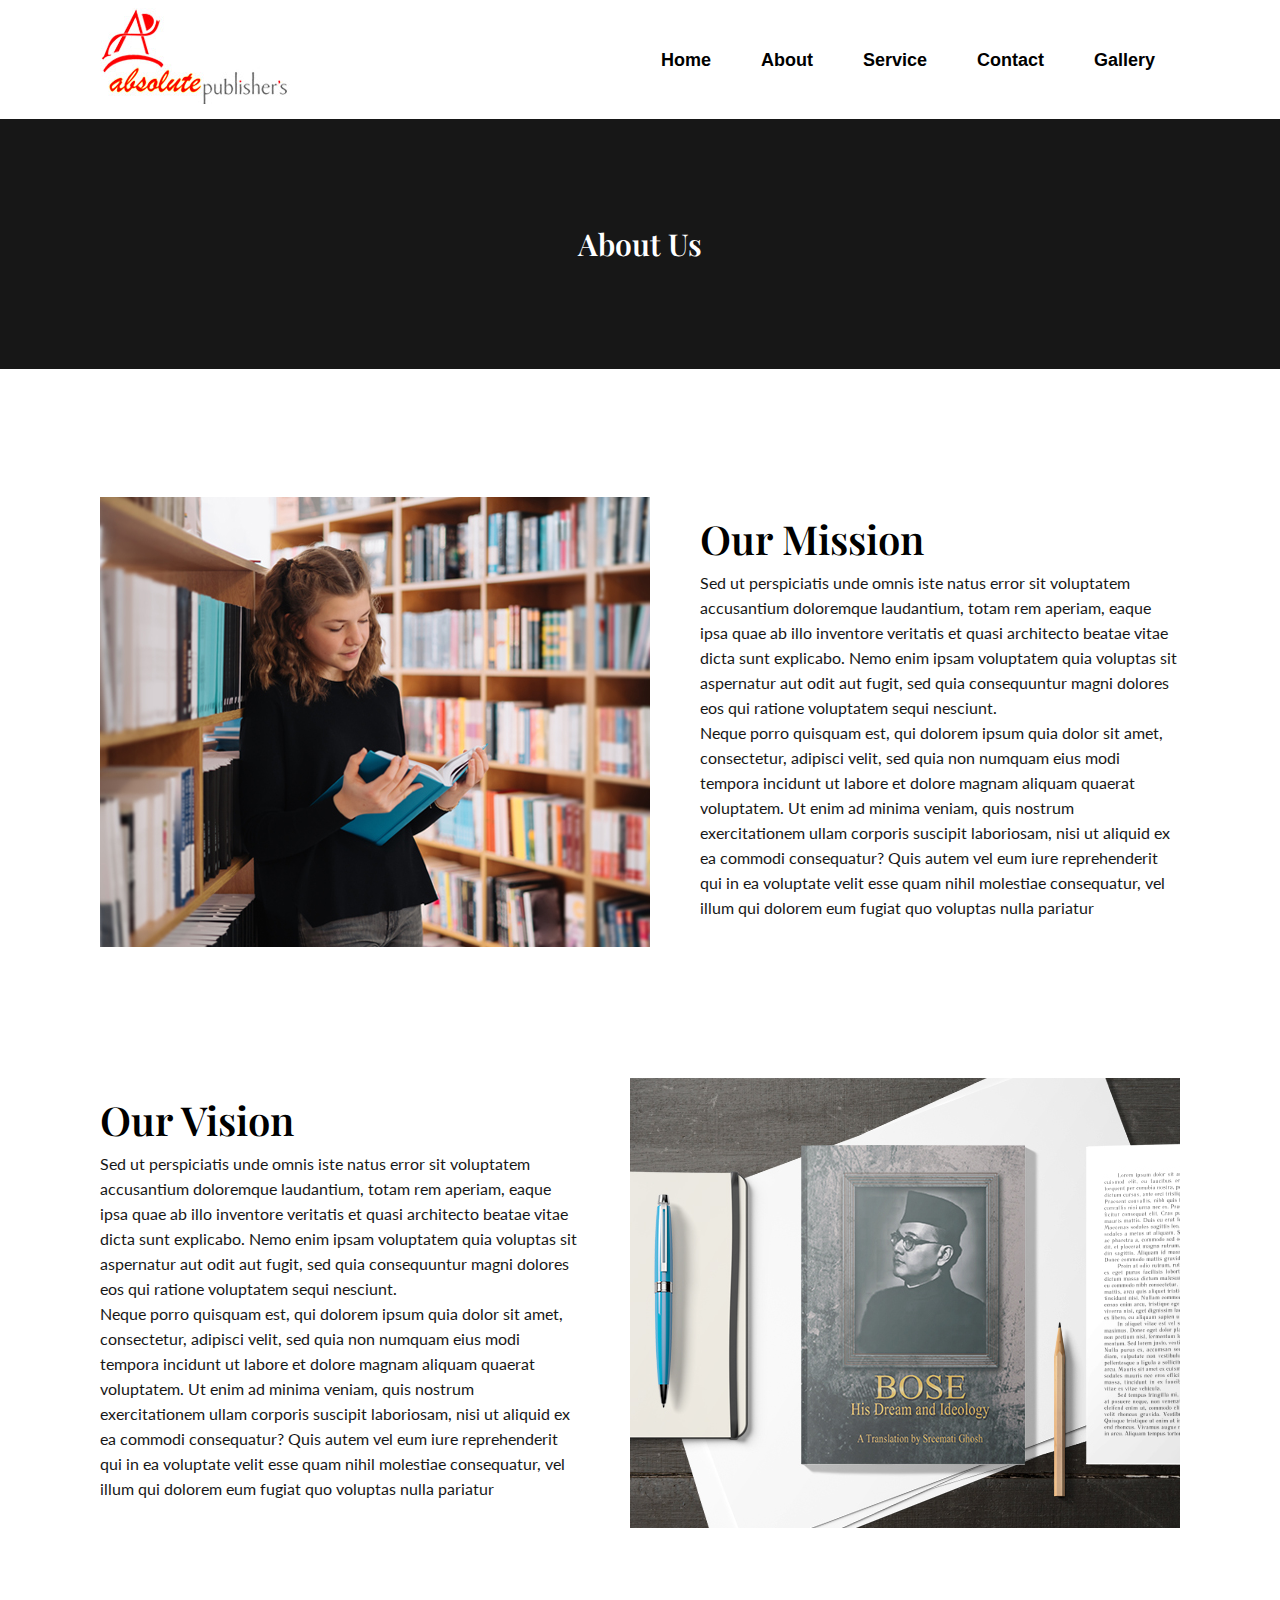
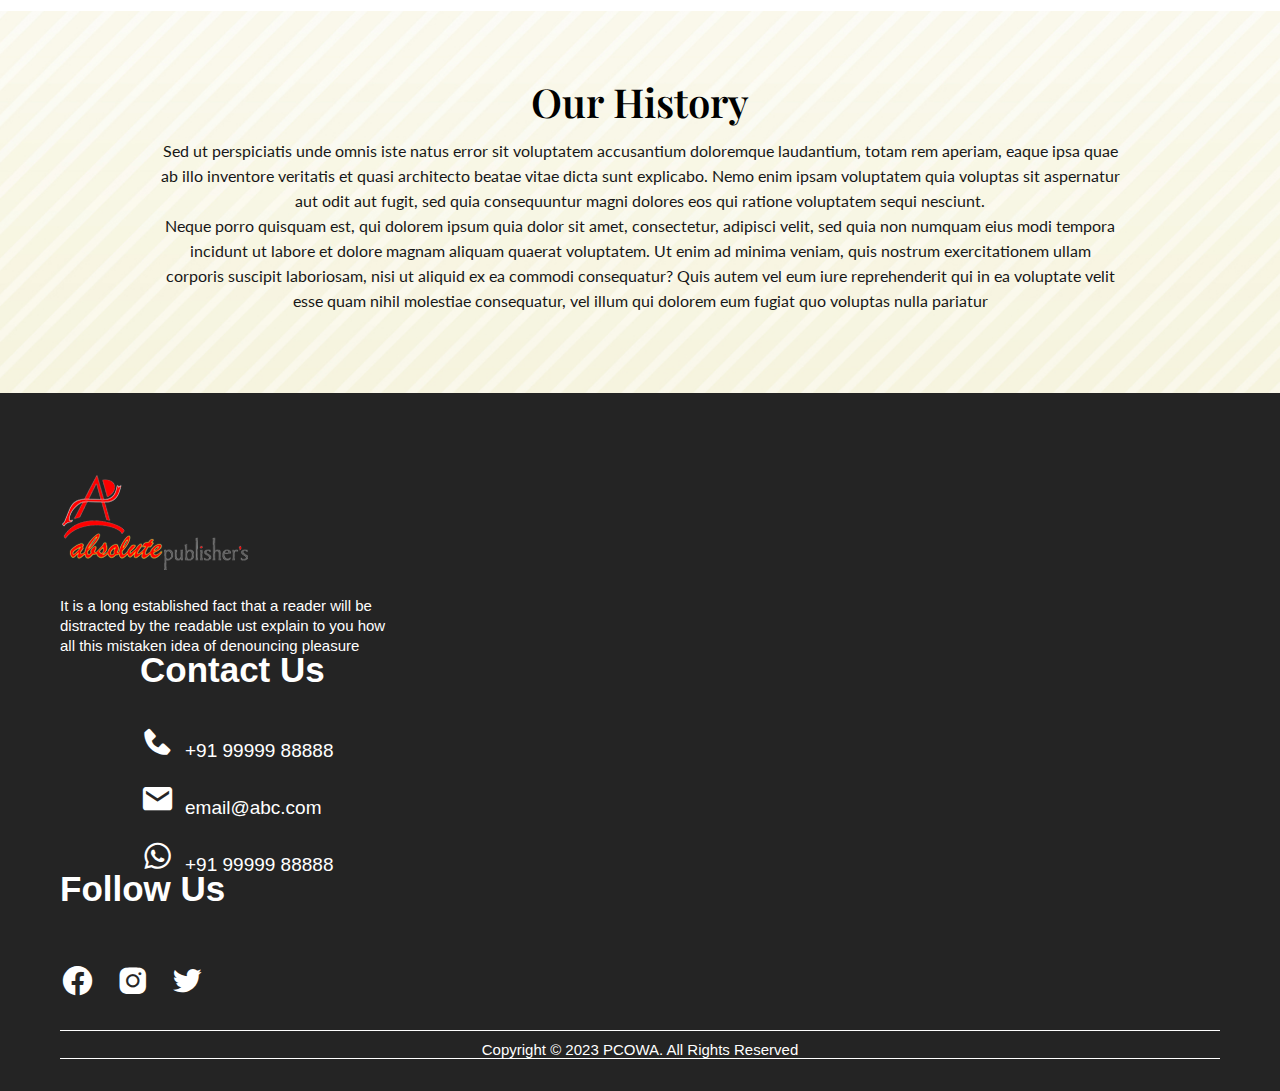
==== about.html @ 399e14ae "27-05-2023" ====
<!DOCTYPE html>
<html lang="en">
  <head>
    <title>AP-About</title>
    <!-- Required meta tags -->
    <meta charset="utf-8" />
    <meta name="viewport" content="width=device-width, initial-scale=1" />

    <!-- Bootstrap CSS -->
    <link
      href="https://cdn.jsdelivr.net/npm/bootstrap@5.0.2/dist/css/bootstrap.min.css"
      rel="stylesheet"
      integrity="sha384-EVSTQN3/azprG1Anm3QDgpJLIm9Nao0Yz1ztcQTwFspd3yD65VohhpuuCOmLASjC"
      crossorigin="anonymous"
    />
    <!-- Boxicon-->
    <link
      href="https://unpkg.com/boxicons@2.1.4/css/boxicons.min.css"
      rel="stylesheet"
    />

    <link rel="stylesheet" type="text/css" href="./style/style.css" />
    <link rel="stylesheet" type="text/css" href="/style/responsive.css" />

    <link
      rel="stylesheet"
      href="https://cdnjs.cloudflare.com/ajax/libs/OwlCarousel2/2.3.4/assets/owl.carousel.min.css"
      integrity="sha512-tS3S5qG0BlhnQROyJXvNjeEM4UpMXHrQfTGmbQ1gKmelCxlSEBUaxhRBj/EFTzpbP4RVSrpEikbmdJobCvhE3g=="
      crossorigin="anonymous"
      referrerpolicy="no-referrer"
    />

    <link
      rel="stylesheet"
      href="https://cdnjs.cloudflare.com/ajax/libs/OwlCarousel2/2.3.4/assets/owl.theme.default.min.css"
      integrity="sha512-sMXtMNL1zRzolHYKEujM2AqCLUR9F2C4/05cdbxjjLSRvMQIciEPCQZo++nk7go3BtSuK9kfa/s+a4f4i5pLkw=="
      crossorigin="anonymous"
      referrerpolicy="no-referrer"
    />
  </head>
  <body>
    <header>
      <div class="logo">
        <a href="#"><img src="images/Logo.jpg" /></a>
      </div>

      <div class="hamburger"><i class="bx bx-menu"></i></div>

      <nav class="nav-bar">
        <ul>
          <li><a href="index.html">Home</a></li>
          <li><a href="about.html">About</a></li>
          <li><a href="service.html">Service</a></li>
          <li><a href="contact.html">Contact</a></li>
          <li><a href="gallery.html">Gallery</a></li>
        </ul>
      </nav>
    </header>

    <!------------------------BANNER------------------->

    <div id="enbanner">
      <div class="enbanner-text">
        <h2>About Us</h2>
      </div>
    </div>


     <!------------------------Misssion------------------->


<div class="enabout-mission">
<div class="enabout-mission-pic"><img src="images/About page 01.jpg"></div>
<div class="enabout-mission-text">
  <h1>Our Mission</h1>
  <p>Sed ut perspiciatis unde omnis iste natus error sit voluptatem accusantium doloremque laudantium, totam rem aperiam, eaque ipsa quae ab illo inventore veritatis et quasi architecto beatae vitae dicta sunt explicabo. Nemo enim ipsam voluptatem quia voluptas sit aspernatur aut odit aut fugit, sed quia consequuntur magni dolores eos qui ratione voluptatem sequi nesciunt.</p> <p>Neque porro quisquam est, qui dolorem ipsum quia dolor sit amet, consectetur, adipisci velit, sed quia non numquam eius modi tempora incidunt ut labore et dolore magnam aliquam quaerat voluptatem. Ut enim ad minima veniam, quis nostrum exercitationem ullam corporis suscipit laboriosam, nisi ut aliquid ex ea commodi consequatur? Quis autem vel eum iure reprehenderit qui in ea voluptate velit esse quam nihil molestiae consequatur, vel illum qui dolorem eum fugiat quo voluptas nulla pariatur</p></div>
</div>

<!------------------------Vision------------------->

<div class="enabout-vision">
 
  <div class="enabout-vision-text">
    <h1>Our Vision</h1>
    <p>Sed ut perspiciatis unde omnis iste natus error sit voluptatem accusantium doloremque laudantium, totam rem aperiam, eaque ipsa quae ab illo inventore veritatis et quasi architecto beatae vitae dicta sunt explicabo. Nemo enim ipsam voluptatem quia voluptas sit aspernatur aut odit aut fugit, sed quia consequuntur magni dolores eos qui ratione voluptatem sequi nesciunt.</p> <p>Neque porro quisquam est, qui dolorem ipsum quia dolor sit amet, consectetur, adipisci velit, sed quia non numquam eius modi tempora incidunt ut labore et dolore magnam aliquam quaerat voluptatem. Ut enim ad minima veniam, quis nostrum exercitationem ullam corporis suscipit laboriosam, nisi ut aliquid ex ea commodi consequatur? Quis autem vel eum iure reprehenderit qui in ea voluptate velit esse quam nihil molestiae consequatur, vel illum qui dolorem eum fugiat quo voluptas nulla pariatur</p></div>

    <div class="enabout-vision-pic"><img src="images/About page 02.jpg"></div>
  </div>


<!------------------------History------------------->

<div class="enabout-history">
  <h1>Our History</h1>
  <p>Sed ut perspiciatis unde omnis iste natus error sit voluptatem accusantium doloremque laudantium, totam rem aperiam, eaque ipsa quae ab illo inventore veritatis et quasi architecto beatae vitae dicta sunt explicabo. Nemo enim ipsam voluptatem quia voluptas sit aspernatur aut odit aut fugit, sed quia consequuntur magni dolores eos qui ratione voluptatem sequi nesciunt.</p> <p>Neque porro quisquam est, qui dolorem ipsum quia dolor sit amet, consectetur, adipisci velit, sed quia non numquam eius modi tempora incidunt ut labore et dolore magnam aliquam quaerat voluptatem. Ut enim ad minima veniam, quis nostrum exercitationem ullam corporis suscipit laboriosam, nisi ut aliquid ex ea commodi consequatur? Quis autem vel eum iure reprehenderit qui in ea voluptate velit esse quam nihil molestiae consequatur, vel illum qui dolorem eum fugiat quo voluptas nulla pariatur</p></div>


</div>









<!------------------------FOOTER------------------->

<footer>
  <div class="footer-box">
    <div class="row">
      <div class="col-lg-4 col-md-6 col-sm-12">
        <div class="child">
          <img src="images/logo-footer.png" />
          <p>
            It is a long established fact that a reader will be
            <br />distracted by the readable ust explain to you how
            <br />all this mistaken idea of denouncing pleasure
          </p>
        </div>
      </div>

      <div class="col-lg-4 col-md-6 col-sm-12 footer-contact-box">
        <div class="child">
          <h4>Contact Us</h4>
          <ul>
            <li>
              <a href="#"><i class="bx bxs-phone"></i>+91 99999 88888</a>
            </li>
            <li>
              <a href="#"><i class="bx bxs-envelope"></i>email@abc.com</a>
            </li>
            <li>
              <a href="#"><i class="bx bxl-whatsapp"></i>+91 99999 88888</a>
            </li>
          </ul>
        </div>
      </div>

      <div class="col-lg-4 col-md-6 col-sm-12 footer-social-box">
        <div class="child">
    
          <h4>Follow Us</h4>
          <ul class="footer-social">
            <li>
              <a href="#"><i class="bx bxl-facebook-circle"></i></a>
            </li>
            <li>
              <a href="#"><i class="bx bxl-instagram-alt"></i></a>
            </li>
            <li>
              <a href="#"><i class="bx bxl-twitter"></i></a>
            </li>
          </ul>
        </div>
      </div>
    </div>

    <div class="copyright">
      <p>Copyright © 2023 PCOWA. All Rights Reserved</p>
    </div>
  </div>
</footer>


 





    <!--------------------------------------------------------------------------------------------->

    <script
      src="https://cdn.jsdelivr.net/npm/bootstrap@5.0.2/dist/js/bootstrap.bundle.min.js"
      integrity="sha384-MrcW6ZMFYlzcLA8Nl+NtUVF0sA7MsXsP1UyJoMp4YLEuNSfAP+JcXn/tWtIaxVXM"
      crossorigin="anonymous"
    ></script>

    <script
      src="https://cdnjs.cloudflare.com/ajax/libs/jquery/3.6.4/jquery.min.js"
      integrity="sha512-pumBsjNRGGqkPzKHndZMaAG+bir374sORyzM3uulLV14lN5LyykqNk8eEeUlUkB3U0M4FApyaHraT65ihJhDpQ=="
      crossorigin="anonymous"
      referrerpolicy="no-referrer"
    ></script>

    <script
      src="https://cdnjs.cloudflare.com/ajax/libs/OwlCarousel2/2.3.4/owl.carousel.min.js"
      integrity="sha512-bPs7Ae6pVvhOSiIcyUClR7/q2OAsRiovw4vAkX+zJbw3ShAeeqezq50RIIcIURq7Oa20rW2n2q+fyXBNcU9lrw=="
      crossorigin="anonymous"
      referrerpolicy="no-referrer"
    ></script>

    <script src="js/myscript.js"></script>
  </body>
</html>
---- style/style.css ----
@import url("https://fonts.googleapis.com/css2?family=Lato:ital,wght@0,100;0,300;0,400;0,700;0,900;1,100;1,300;1,400;1,700;1,900&family=Playfair+Display:ital,wght@0,400;0,500;0,600;0,700;0,800;0,900;1,400;1,500;1,600;1,700;1,800;1,900&display=swap");

/* font-family: 'Lato', sans-serif;
font-family: 'Playfair Display', serif; 
#ff0000 Red logo
#666666 grey logo
#ffff00 yellow logo

#de3241 red another
#171717 black another
 */

:root {
  --black: #000;
--black2: #171717;
  --para: #171717;
  --white: #fff;
  --yellow:#ffef00;
  --red:#ff0000;
  --red2:#de3241;
  --red3:#ff848f;
  --grey:#666666;
  --grey2:#cbcbcb;
  --packagechild:#f9f9f9;
  --howitworksbg:#f8f8f8;
  --footerblue:#242424;
}

* {
  margin: 0;
  padding: 0;
  box-sizing: border-box;
}

body {
  font: 400 16px/18px 'Lato', sans-serif;
  background: var(--white);
  overflow-x: hidden;
}

/* ================================HEADRE HERE================================== */

header {
  background: none;
  display: flex;
  align-items: center;
  justify-content: space-between;
  padding: 8px 100px;
  
}
.logo a {
  color: #fff;
  font-size: 25px;
  text-decoration: none;
}
.hamburger {
  display: none;
}
.nav-bar ul {
  display: flex;
  list-style-type: none;
  margin: 0;
  padding: 0;
}

.nav-bar ul li a {
  color: var(--black);
  text-decoration: none;
  padding: 10px 25px;
  display: block;
  border-radius: 50px;
  font: 600 18px/24px "Nunito", sans-serif;
}

.nav-bar ul li a:hover {
  color:var(--black);
  background:var(--yellow);
}

/* ================================BANNER================================== */

#banner {
  background: url(../images/Banner.jpg);
  min-height: 700px;
  background-size: cover;
  background-repeat: no-repeat;
  position: relative;
}

#banner  .banner-text{width:35%;
position: absolute;
left:6rem;
top: 8rem;
}
.banner-text h1{ font: 600 60px/65px 'Playfair Display', serif;
color: var(--white);
padding: 0 0 20px 0;
}

.banner-text h3{ font: 600 30px/25px 'Playfair Display', serif;
  color: var(--white);
  }


.banner-text p{ font: 500 18px/22px 'Playfair Display', serif;
  color: var(--white);
  padding: 0 0 40px 0;
  }

.banner-text .banner-btn{  font: 400 16px/18px 'Lato', sans-serif;
padding: 15px 30px;
text-decoration: none;
color:var(--white);
background:var(--black2);
border-radius:50px;
text-transform: uppercase;
}
.banner-text .banner-btn:hover{color: var(--black2);
background:var(--red2);}

/* ================================MY FORM================================== */


#myform{
background: url(../images/form-bg.jpg) no-repeat 50% 50%;

} 

.car-heading {
  font: 500 40px/22px 'Playfair Display', serif;
  color:var(--white);
  padding: 0 0 30px 0;
}

.form-area {
  margin: auto;
  padding: 60px;
  height: auto;
}
.form-area form .row{margin: auto;
}


form input[type="text"],form input[type="tel"],form input[type="email"] {
  width: 100%;
  height: 50px;
  background: var(--white);
  border: none;
  border-radius: 40px;
  font: 400 16px/18px 'Lato', sans-serif;
  color: var(--form-text);
  padding: 0px 20px;
  outline: none;
  box-shadow: 2px 2px 16px #1d1d1d;
}



#find-btn {
  font: 400 16px/18px 'Lato', sans-serif;
  padding: 15px 30px;
  text-decoration: none;
  position: relative;
  top: 1rem;
  box-shadow: 2px 2px 16px #1d1d1d;
  color:var(--white);
background:var(--black2);
border-radius:50px;
text-transform: uppercase;
}
#find-btn:hover{background:var(--red2);
  color: var(--black);
}

/* ================================HOW IT WORKS================================== */


#howitworks{padding: 8rem 5rem;
background:var(--howitworksbg);
}

#howitworks h1{ font: 600 40px/22px 'Playfair Display', serif;
color: var(--black);
text-align: center;
}
#howitworks .child{text-align: center;
margin:50px 0 0 0;
}
#howitworks .child h3{font: 500 25px/22px 'Lato', sans-serif;
  color: var(--black);
}

#howitworks .child p{font: 500 16px/22px 'Lato', sans-serif;
  color: var(--black);
}
#howitworks .child .child-icon{border: 1px solid var(--red);
width:150px;
height:150px;
border-radius: 35% 65% 47% 53% / 36% 42% 58% 64% ;
padding:25px 0 0 0;
}


/* ================================PACKAGES================================== */

#packages{padding: 7rem 3rem 9rem;
}

#packages h2{font: 600 40px/22px 'Playfair Display', serif;
  color: var(--black);
  text-align: center;
}


#packages .child{background:var(--packagechild);
margin: 50px 0 0 0;
padding: 70px 40px;
box-shadow: 2px 2px 16px #dfdfdf;
border-radius: 4px;
}
#packages .child .child-heading{background: var(--red);
  font: 600 30px/22px 'Playfair Display', serif;
  color:var(--white);
padding:10px 0;
border-radius: 4px;
}
#packages .child h4{ font: 800 25px/22px 'Lato', sans-serif;
  color:var(--grey);
}

#packages .child ul{list-style-type: none;
margin: 20px 0 40px 0;
padding: 0;
}
#packages .child ul li{
  font: 500 16px/22px 'Lato', sans-serif;
  color:var(--black);
  margin: 10px;
}


#packages .child .package-btn{font: 500 16px/18px 'Lato', sans-serif;
  padding: 15px 45px;
  text-decoration: none;
  color:var(--white);
  background:var(--black2);
  border-radius:50px;
  text-transform: uppercase;
}
#packages .child .package-btn:hover{background: var(--red2);
color: var(--black2);
}

/* ===============================ABOUT US=================================== */

#aboutus{
  padding: 10rem 0;
  background:var(--red3);
  display: flex;
  align-items: center;
  justify-content:space-around;
}

#aboutus h2{font: 600 40px/22px 'Playfair Display', serif;
  color:var(--black);
  padding: 0 0 20px 0;
}
#aboutus p{font: 500 16px/22px 'Lato', sans-serif;
  color:var(--para);
  padding: 0 0 15px 0;
}
.about-btn{font: 400 16px/18px 'Lato', sans-serif;
  padding: 15px 30px;
  text-decoration: none;
  color:var(--white);
  background:var(--black2);
  border-radius:50px;
  text-transform: uppercase;
}
.about-btn:hover{background:var(--red2);
color:var(--black);
}


.about-pic{width:50%;padding: 0 0 0 20rem;}
.about-text{width:50%;padding: 0 10rem 0 0;}


/* ===============================FEATURED BOOK=================================== */

#featuredbook{padding: 5rem 0;
background:var(--howitworksbg);}


#featuredbook h2{font: 600 40px/22px 'Playfair Display', serif;
  color:var(--black);
  text-align: center;
}



#featuredbook p {
  font: 500 16px/20px "Nunito", sans-serif;
  color: var(--black);
  text-align: center;
}

#featuredbook .owl-carousel {
  padding: 0 40px;
  margin-top: 5rem;
}

/* ===============================VIDEO SECTION=================================== */


#video{margin: 0rem 0;
padding: 5rem 4rem;
background: var(--red);
background-image: linear-gradient(to right, #ff5858 , #ffc8c8);
display: flex;
justify-content:space-around;
align-items: center;
}

#video .text{width:50%;
}
#video .content{width:50%;
}

#video .iframe-video{width:600px;
height:320px;
}
#video .text h2{font: 600 40px/22px 'Playfair Display', serif;
  color:var(--black);
  text-align:left;
  padding: 0 0 25px 0;
}

#video .text p{ font: 500 16px/20px "Nunito", sans-serif;
  color: var(--black);
  text-align:left;
}



/* ===============================AUTHOR=================================== */

#author{padding: 2rem 2rem;
background: url(../images/authorbg.jpg) no-repeat 50% 50%;
background-size: cover;
display: flex;
justify-content:space-around;
align-items: center;
}

#author .author-text{width:50%;}
#author .author-list{width:50%;}

#author .author-text h2{font: 600 40px/22px 'Playfair Display', serif;
  color:var(--white);
  text-align:left;
  padding: 0 0 25px 0;
}

#author .author-text p{ font: 500 16px/20px "Nunito", sans-serif;
  color:var(--white);
  text-align:left;
}

#author .author-list .owl-carousel {
  padding: 0 40px;
  margin-top: 5rem;
}







/* ================================FOOTER================================== */

footer {
  background:var(--footerblue);
  padding: 5rem 0 2rem 0;
}
.footer-box {
  padding: 0 60px;
}
.footer-box .child p {
  font: 500 15px/20px "Montserrat", sans-serif;
  color: var(--white);
  padding: 20px 0 0 0;
}

.footer-box .child h4 {
  font: 600 35px/28px "Nunito", sans-serif;
  color: var(--white);
}
.footer-box .child ul {
  list-style-type: none;
  margin: 40px 0 0 0;
  padding: 0;
}
.footer-box .child ul li {
  margin: 20px 0 0 0;
}

.footer-box .child ul li a i {
  font-size: 35px;
  padding: 0 10px 0 0;
}
.footer-box .child ul li a {
  color: var(--white);
  text-decoration: none;
  font: 500 19px/20px "Montserrat", sans-serif;
}
.footer-social-box h4{ font: 600 35px/28px "Nunito", sans-serif;
  color: var(--white);
}

.footer-social {
  list-style-type: none;
  margin: 0;
  padding: 0;
  display: flex;
}

.footer-social li {
  padding: 0 10px 0 0;
}

.copyright {
  border-top: 1px solid var(--white);
  border-bottom: 1px solid var(--white);
  margin: 30px 0 0 0;
}
.copyright p {
  font: 500 15px/17px "Montserrat", sans-serif;
  color: var(--white);
  text-align: center;
  padding: 10px 0 0 0;
}
.footer-box .footer-contact-box {
  padding: 0 0 0 80px;
}


/* ================================ABOUT PAGE================================== */

#enbanner{background: var(--black2);
min-height:250px;
display: flex;
align-items: center;
justify-content: center;
}


.enbanner-text h2{font: 600 30px/25px 'Playfair Display', serif;
  color: var(--white);
  
}

.enabout-mission{display: flex;
align-items: center;
justify-content: space-around;
padding: 8rem 0;
}

.enabout-mission-pic{padding: 0 0 0 100px;}
.enabout-mission-text{padding:0 100px 0 50px;
}

.enabout-mission-text h1{
  font: 600 40px/22px 'Playfair Display', serif;
  color: var(--black);
  padding: 0 0 20px 0;
}

.enabout-mission-text p{
  font: 400 16px/25px 'Lato', sans-serif;
  color:var(--black2);
}



.enabout-vision{display: flex;
  align-items: center;
  justify-content: space-around;
  padding:0 0 5rem 0;
  }


  .enabout-vision-pic{padding:0 100px 0 50px;}
  .enabout-vision-text{padding: 0 0 0 100px;
  }


  .enabout-vision-text h1{
    font: 600 40px/22px 'Playfair Display', serif;
    color: var(--black);
    padding: 0 0 20px 0;
  }
  
  .enabout-vision-text p{
    font: 400 16px/25px 'Lato', sans-serif;
    color:var(--black2);
  }

.enabout-history{background: url(../images/About-history-bg.jpg) no-repeat 50% 50%;
background-size: cover;
padding: 5rem 10rem;
}


.enabout-history h1{
  font: 600 40px/22px 'Playfair Display', serif;
  color: var(--black);
  text-align: center;
  padding: 0 0 25px 0;
}


.enabout-history p{
  font: 400 16px/25px 'Lato', sans-serif;
  color:var(--black2);
  text-align: center;
}

/* ================================SERVICE PAGE================================== */


.enservice-part{padding: 8rem 6rem;
}


.enservice-part h1{font: 600 40px/22px 'Playfair Display', serif;
  color: var(--black);
  text-align: center;
  padding: 0 0 25px 0;}

  
  .enservice-part  p{
  font: 400 16px/25px 'Lato', sans-serif;
  color:var(--black2);
  text-align: center;
}

.enservice-part .child{margin:50px 0 0 0;}

.enservice-part .child h3{font: 500 25px/22px 'Playfair Display', serif;
  color: var(--black);
padding: 15px 0;}



  .enservice-part .child p{ font: 400 16px/25px 'Lato', sans-serif;
    color:var(--black2);
    text-align: left;
  }
---- style/responsive.css ----
/* ==========================================1440======================== */

@media only screen and (max-width: 1440px) {

  #banner  .banner-text{width:40%;
    left:5rem;
    top: 8rem;
    }
    .form-area {
      padding: 60px 10px;
    }

    #find-btn {
      padding: 15px 26px;
    }

    .about-pic{padding: 0 0 0 15rem;
    }
    #video .text{padding: 0 5rem 0 0;
    }

}


/* ==========================================976======================== */

@media only screen and (max-width:976px) {

  header {
    padding: 8px 50px;
    
  }
  .nav-bar ul li a {
    padding: 10px 15px;
    
  }


  .banner-text h3{ font-size:22px;
    line-height: 30px;
    }



    #find-btn {
      padding: 15px 12px;
    }

    .about-pic {
      padding: 0 0 0 5rem;
  }
  .about-text {
    padding: 0 4rem 0 0;
}
#video .text h2 { font-size: 40px;
  line-height: 41px;
  padding: 0 0 25px 0;
}

#video .iframe-video{width:400px;
  height:320px;
  }


  /*============About Page====== */
.enabout-mission{
  flex-direction: column-reverse;
  padding: 6rem 0;
}

.enabout-mission-pic{width:100%;
padding: 0 0 0 50px;
}
.enabout-mission-pic img{width:850px;
}

.enabout-mission-text{width:100%;
padding:50px 50px 0 50px;
}


.enabout-vision{flex-direction: column;
  }


  .enabout-vision-pic{
    width:100%;
    padding:0 100px 0 50px;}
    .enabout-vision-pic img{width:850px;
    }

  .enabout-vision-text{
    width:100%;
    padding: 0 50px 0 50px;
  }

}



/* ==========================================768======================== */

@media only screen and (max-width:768px) {
  header {
    padding: 8px 30px;
    
  }
  .nav-bar ul li a {
    padding: 10px 10px;
    
  }


  #banner  .banner-text{width:50%;
    left:4rem;
    top: 8rem;
    }
    .banner-text h1{
      padding: 0 0 20px 0;
      font-size: 50px;
      line-height: 55px;
      } 

      .form-area {
        padding: 60px 5px;
      }


      #find-btn {
        padding: 15px 12px;
        font-size: 10px;
        line-height: 16px;
      }

      #aboutus{
        display: block;
        padding: 8rem 0;
      }
      .about-pic {width:100%;
        padding: 0 0 0 15rem;
    }
    .about-text {width:100%;
      padding: 43px 0rem 0 33px;
  }

  #video .iframe-video{width:350px;
    height:320px;
    }


    #author .author-text h2 {
font-size: 40px;
line-height: 42px;
    }

/* =============About Page========================= */
    .enabout-mission-pic img{width:650px;
    }
    .enabout-vision-pic img{width:650px;
    }

    .enabout-history {
      padding: 5rem 2rem;
  }




}




/* ==========================================480======================== */

@media only screen and (max-width:480px) {



  header{padding:8px 20px;}
  
  .hamburger{display: block;
  cursor: pointer;
  color:#000;
  font-size: 30px;
  }
  
  .nav-bar{height: 0;
      position: absolute;
      top: 110px;
      left: 0;
      right: 0;
      width: 100vw;
      background:#ff848f;
      transition: 0.6s;
      z-index: 9999;
      overflow: hidden;
      border-radius: 0 0 0 60px;
  }
  .nav-bar.active{height:300px;
  }
  .nav-bar ul{display: block;
  width: fit-content;
  margin: 60px auto 0 auto;
  text-align: center;
  transition: 0.6s;
  opacity: 0;
  }
  
  .nav-bar.active ul{opacity: 1;
  }
  
  

  .car-heading {
font-size: 25px;
line-height: 30px;
  }


  form input[type="text"], form input[type="tel"], form input[type="email"] {
    margin: 10px 0 0 0;
}

#find-btn {
  padding: 16px 168px;
  font-size: 15px;
  line-height: 16px;}

.btm-responsive{margin:0 0 10px 0;}

#howitworks {
  padding: 8rem 1rem;}

  #howitworks h1 {
font-size: 35px;
line-height: 40px;

}
#aboutus h2 {
  font-size: 35px;
  line-height: 40px;
}

  .about-pic {
    padding: 0 0 0 6rem;
}

#featuredbook h2 {  font-size: 35px;
  line-height: 40px;
}
#video .text h2 {font-size: 35px;
  line-height: 40px;
}

#video{margin: 0rem 0;
  padding: 5rem 2rem;
  display:block;
  }

  #video .text{width:100%;
  }
  #video .content{width:100%;
  }
  #video .iframe-video{width:400px;
    height:320px;
    }


    #author{padding: 5rem 1rem;
      display: block;
      }
      
      #author .author-text{width:100%;}
      #author .author-list{width:100%;}

      #author .author-list .owl-carousel {
        padding: 0 20px;
        
      }

      .footer-box {
        padding: 0 30px;
    }

    .footer-box .footer-contact-box {
      padding: 30px 0 0 13px;
  }

  /*========= About page========== */

  .enabout-mission{
    padding: 3rem 0;
    }

    .enabout-mission-text h1 {
      font-size: 35px;
      line-height: 40px;
  }

  .enabout-vision-text h1 {
    font-size: 35px;
    line-height: 40px;}


  .enabout-mission-pic img {
    width: 385px;
}

.enabout-vision-pic img {
  width: 385px;
}
.enabout-history h1 {   font-size: 35px;
  line-height: 40px;}

/* ======SERVICE PAGE===================== */
  .enservice-part {
    padding: 8rem 2rem;
}


.enservice-part h1 {font-size: 35px;
  line-height: 40px;
}

.enservice-part .child h3 {
  font-size:22px;
  line-height: 25px;
}

.enservice-part {
  padding: 4rem 2rem;
}


}
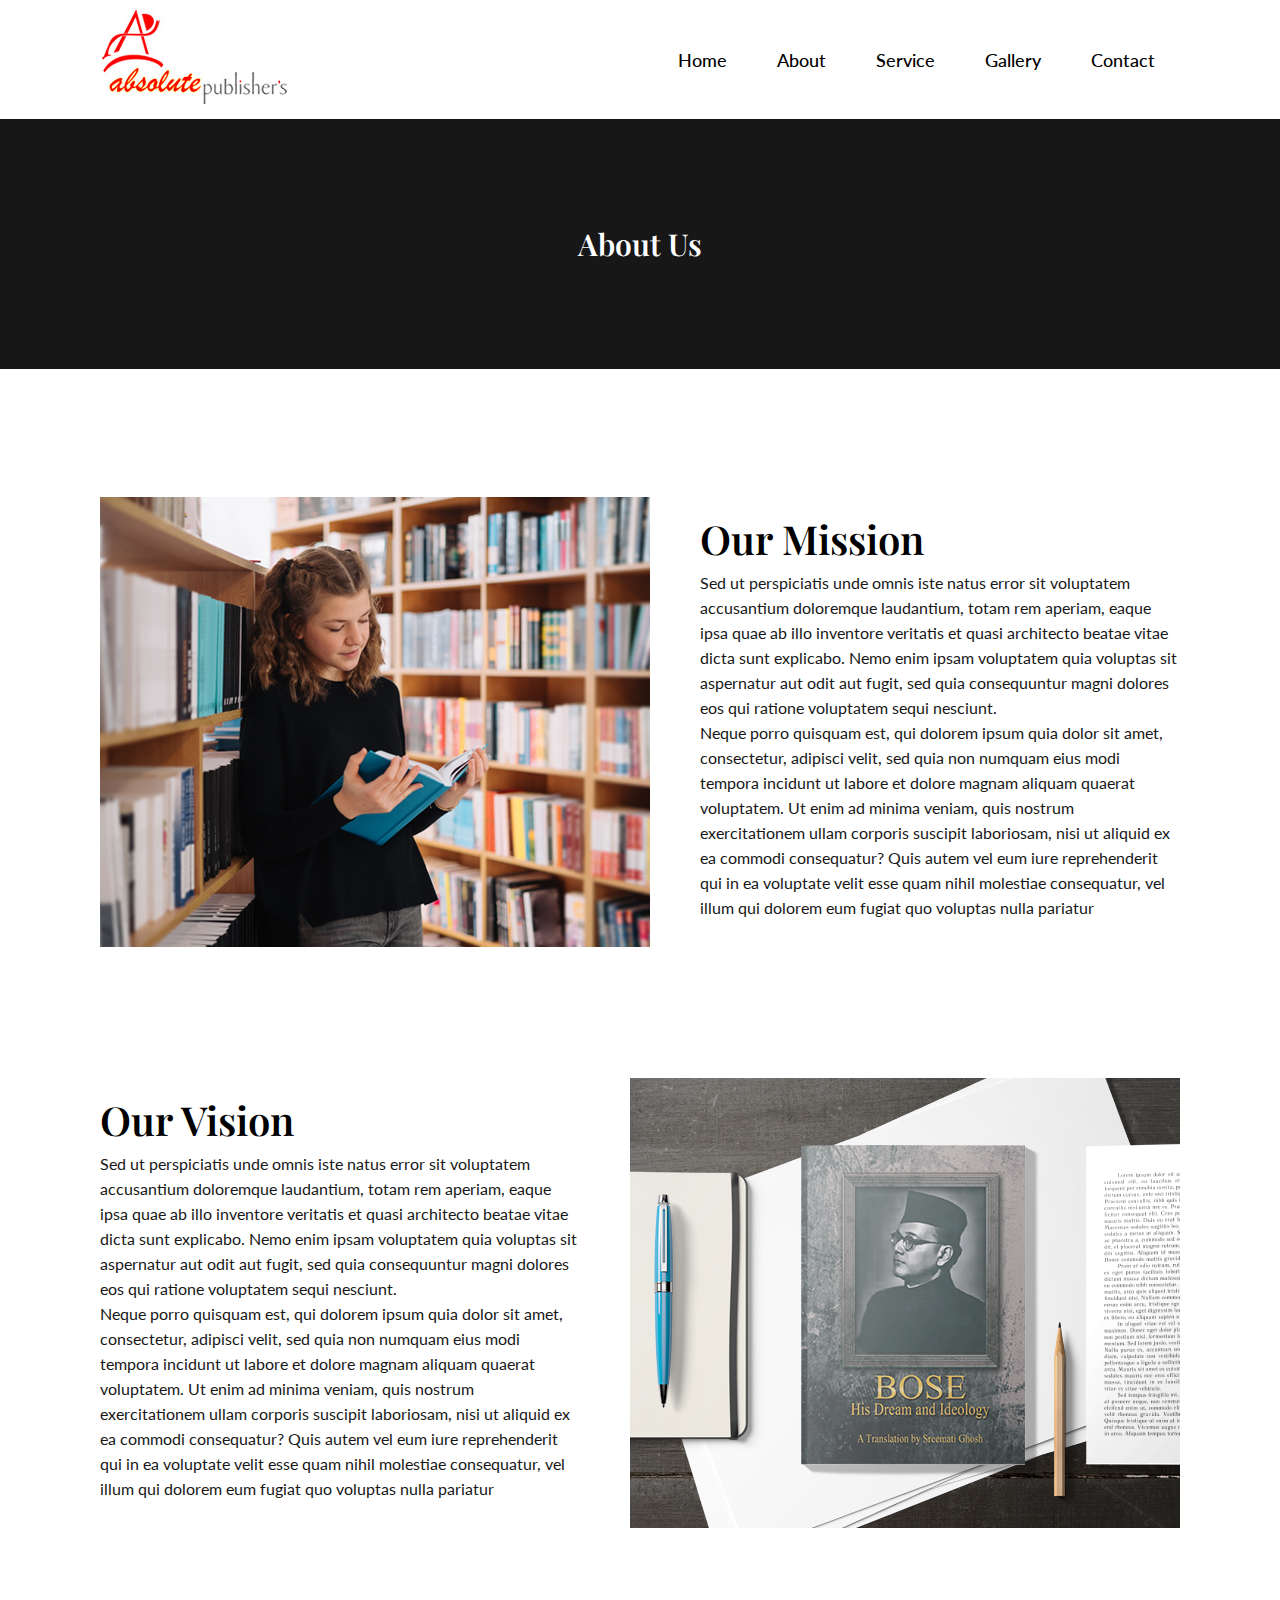
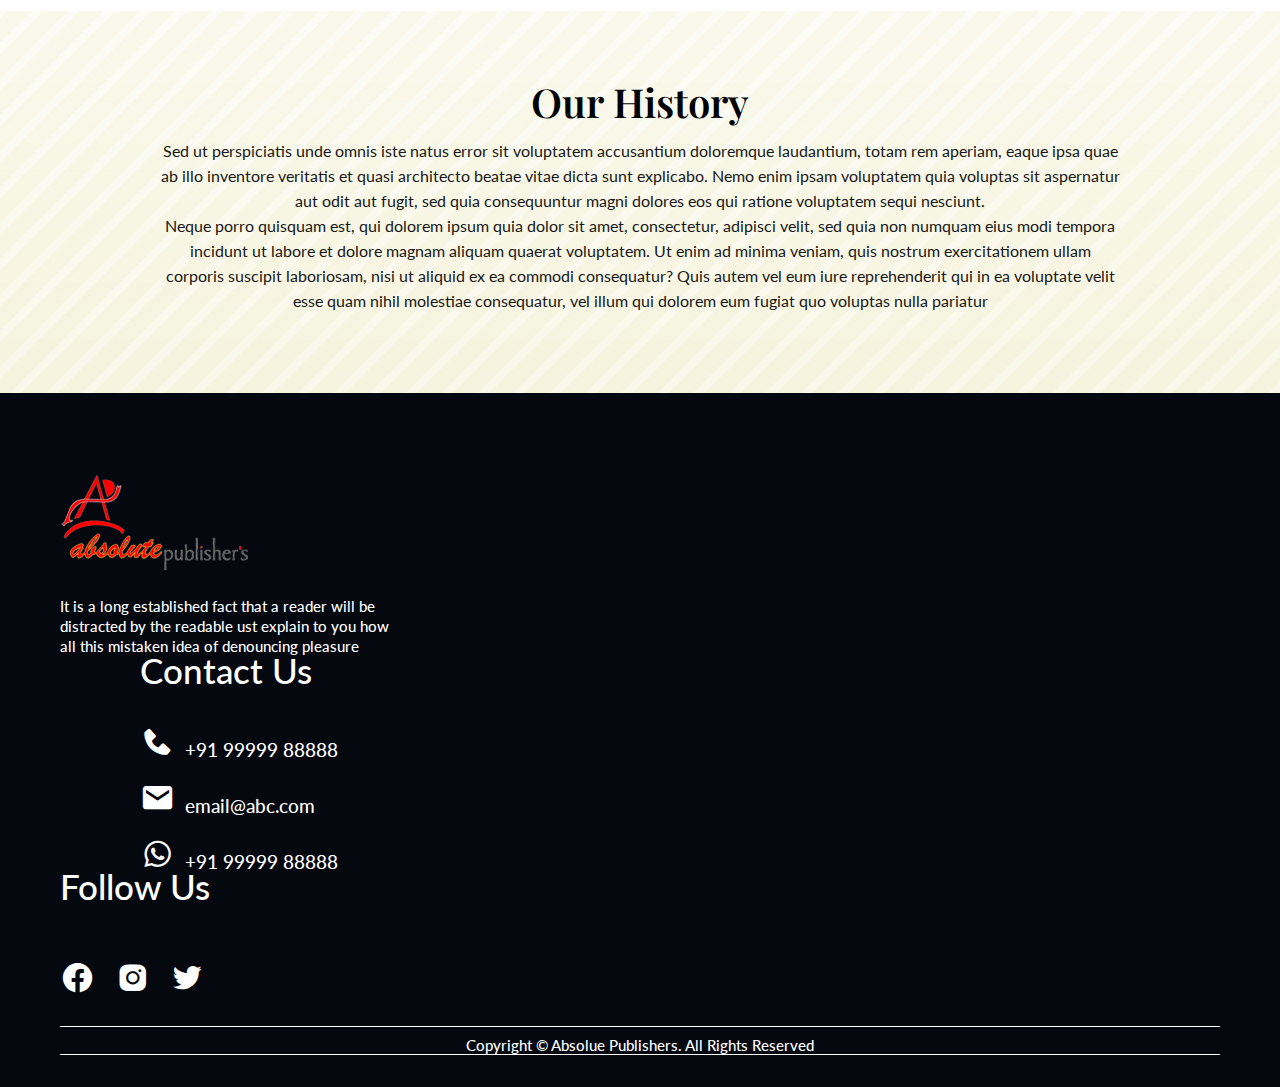
==== commit edf35251: "31-05-2023" ====
--- a/about.html
+++ b/about.html
@@ -41,7 +41,7 @@
   <body>
     <header>
       <div class="logo">
-        <a href="#"><img src="images/Logo.jpg" /></a>
+        <a href="index.html"><img src="images/Logo.jpg" /></a>
       </div>
 
       <div class="hamburger"><i class="bx bx-menu"></i></div>
@@ -51,8 +51,9 @@
           <li><a href="index.html">Home</a></li>
           <li><a href="about.html">About</a></li>
           <li><a href="service.html">Service</a></li>
+          <li><a href="gallery.html">Gallery</a></li>
           <li><a href="contact.html">Contact</a></li>
-          <li><a href="gallery.html">Gallery</a></li>
+         
         </ul>
       </nav>
     </header>
@@ -157,8 +158,9 @@
       </div>
     </div>
 
+   
     <div class="copyright">
-      <p>Copyright © 2023 PCOWA. All Rights Reserved</p>
+      <p>Copyright © Absolue Publishers. All Rights Reserved</p>
     </div>
   </div>
 </footer>
--- a/style/style.css
+++ b/style/style.css
@@ -6,6 +6,7 @@
 #666666 grey logo
 #ffff00 yellow logo
 
+footer bg: #242424;
 #de3241 red another
 #171717 black another
  */
@@ -15,6 +16,7 @@
 --black2: #171717;
   --para: #171717;
   --white: #fff;
+  --white2:#f5f5f4;
   --yellow:#ffef00;
   --red:#ff0000;
   --red2:#de3241;
@@ -23,7 +25,8 @@
   --grey2:#cbcbcb;
   --packagechild:#f9f9f9;
   --howitworksbg:#f8f8f8;
-  --footerblue:#242424;
+  --footerblue:#05080f;
+  --forminput:#f5f5f4;
 }
 
 * {
@@ -69,7 +72,7 @@
   padding: 10px 25px;
   display: block;
   border-radius: 50px;
-  font: 600 18px/24px "Nunito", sans-serif;
+  font: 500 18px/24px 'Lato', sans-serif;
 }
 
 .nav-bar ul li a:hover {
@@ -201,6 +204,97 @@
 }
 
 
+/* ===============================ABOUT US=================================== */
+
+#aboutus{
+  padding: 10rem 0;
+  background:var(--red3);
+  display: flex;
+  align-items: center;
+  justify-content:space-around;
+}
+
+#aboutus h2{font: 600 40px/22px 'Playfair Display', serif;
+  color:var(--black);
+  padding: 0 0 20px 0;
+}
+#aboutus p{font: 500 16px/22px 'Lato', sans-serif;
+  color:var(--para);
+  padding: 0 0 15px 0;
+}
+.about-btn{font: 400 16px/18px 'Lato', sans-serif;
+  padding: 15px 30px;
+  text-decoration: none;
+  color:var(--white);
+  background:var(--black2);
+  border-radius:50px;
+  text-transform: uppercase;
+}
+.about-btn:hover{background:var(--red2);
+color:var(--black);
+}
+
+
+.about-pic{width:50%;padding: 0 0 0 20rem;}
+.about-text{width:50%;padding: 0 10rem 0 0;}
+
+
+/* ===============================FEATURED BOOK=================================== */
+
+#featuredbook{padding: 5rem 0;
+  background:var(--howitworksbg);}
+  
+  
+  #featuredbook h2{font: 600 40px/22px 'Playfair Display', serif;
+    color:var(--black);
+    text-align: center;
+  }
+  
+  
+  
+  #featuredbook p {
+    font: 500 16px/20px 'Lato', sans-serif;
+    color: var(--black);
+    text-align: center;
+  }
+  
+  #featuredbook .owl-carousel {
+    padding: 0 40px;
+    margin-top: 5rem;
+  }
+  
+/* ===============================VIDEO SECTION=================================== */
+
+
+#video{margin: 0rem 0;
+  padding: 5rem 4rem;
+  background: var(--red);
+  background-image: linear-gradient(to right, #ff5858 , #ffc8c8);
+  display: flex;
+  justify-content:space-around;
+  align-items: center;
+  }
+  
+  #video .text{width:50%;
+  }
+  #video .content{width:50%;
+  }
+  
+  #video .iframe-video{width:600px;
+  height:320px;
+  }
+  #video .text h2{font: 600 40px/22px 'Playfair Display', serif;
+    color:var(--black);
+    text-align:left;
+    padding: 0 0 25px 0;
+  }
+  
+  #video .text p{ 
+    font: 500 16px/20px 'Lato', sans-serif;
+    color: var(--black);
+    text-align:left;
+  }
+  
 /* ================================PACKAGES================================== */
 
 #packages{padding: 7rem 3rem 9rem;
@@ -251,95 +345,6 @@
 color: var(--black2);
 }
 
-/* ===============================ABOUT US=================================== */
-
-#aboutus{
-  padding: 10rem 0;
-  background:var(--red3);
-  display: flex;
-  align-items: center;
-  justify-content:space-around;
-}
-
-#aboutus h2{font: 600 40px/22px 'Playfair Display', serif;
-  color:var(--black);
-  padding: 0 0 20px 0;
-}
-#aboutus p{font: 500 16px/22px 'Lato', sans-serif;
-  color:var(--para);
-  padding: 0 0 15px 0;
-}
-.about-btn{font: 400 16px/18px 'Lato', sans-serif;
-  padding: 15px 30px;
-  text-decoration: none;
-  color:var(--white);
-  background:var(--black2);
-  border-radius:50px;
-  text-transform: uppercase;
-}
-.about-btn:hover{background:var(--red2);
-color:var(--black);
-}
-
-
-.about-pic{width:50%;padding: 0 0 0 20rem;}
-.about-text{width:50%;padding: 0 10rem 0 0;}
-
-
-/* ===============================FEATURED BOOK=================================== */
-
-#featuredbook{padding: 5rem 0;
-background:var(--howitworksbg);}
-
-
-#featuredbook h2{font: 600 40px/22px 'Playfair Display', serif;
-  color:var(--black);
-  text-align: center;
-}
-
-
-
-#featuredbook p {
-  font: 500 16px/20px "Nunito", sans-serif;
-  color: var(--black);
-  text-align: center;
-}
-
-#featuredbook .owl-carousel {
-  padding: 0 40px;
-  margin-top: 5rem;
-}
-
-/* ===============================VIDEO SECTION=================================== */
-
-
-#video{margin: 0rem 0;
-padding: 5rem 4rem;
-background: var(--red);
-background-image: linear-gradient(to right, #ff5858 , #ffc8c8);
-display: flex;
-justify-content:space-around;
-align-items: center;
-}
-
-#video .text{width:50%;
-}
-#video .content{width:50%;
-}
-
-#video .iframe-video{width:600px;
-height:320px;
-}
-#video .text h2{font: 600 40px/22px 'Playfair Display', serif;
-  color:var(--black);
-  text-align:left;
-  padding: 0 0 25px 0;
-}
-
-#video .text p{ font: 500 16px/20px "Nunito", sans-serif;
-  color: var(--black);
-  text-align:left;
-}
 
 
 
@@ -362,7 +367,8 @@
   padding: 0 0 25px 0;
 }
 
-#author .author-text p{ font: 500 16px/20px "Nunito", sans-serif;
+#author .author-text p{ 
+  font: 500 16px/20px 'Lato', sans-serif;
   color:var(--white);
   text-align:left;
 }
@@ -387,14 +393,13 @@
 .footer-box {
   padding: 0 60px;
 }
-.footer-box .child p {
-  font: 500 15px/20px "Montserrat", sans-serif;
+.footer-box .child p { font: 500 15px/20px 'Lato', sans-serif;
   color: var(--white);
   padding: 20px 0 0 0;
 }
 
 .footer-box .child h4 {
-  font: 600 35px/28px "Nunito", sans-serif;
+  font: 500 35px/28px 'Lato', sans-serif;
   color: var(--white);
 }
 .footer-box .child ul {
@@ -413,9 +418,11 @@
 .footer-box .child ul li a {
   color: var(--white);
   text-decoration: none;
-  font: 500 19px/20px "Montserrat", sans-serif;
-}
-.footer-social-box h4{ font: 600 35px/28px "Nunito", sans-serif;
+  font: 500 19px/20px 'Lato', sans-serif;
+
+}
+.footer-social-box h4{
+  font: 600 35px/28px 'Lato', sans-serif;
   color: var(--white);
 }
 
@@ -435,8 +442,7 @@
   border-bottom: 1px solid var(--white);
   margin: 30px 0 0 0;
 }
-.copyright p {
-  font: 500 15px/17px "Montserrat", sans-serif;
+.copyright p { font: 500 15px/17px 'Lato', sans-serif;
   color: var(--white);
   text-align: center;
   padding: 10px 0 0 0;
@@ -561,6 +567,117 @@
 
 
 
-
-
-
+/* ================================GALLERY PAGE================================== */
+
+
+.gallery-part{padding:8rem 5rem;
+  display: flex;
+  align-items: center;
+  justify-content: center;
+}
+
+
+.gallery-part .child{margin: 20px 0 0 0;
+}
+
+
+
+
+/* ================================CONTACT PAGE================================== */
+
+
+.encontact{padding: 6rem 5rem;
+  display: flex;
+  align-items: center;
+  justify-content:space-around;
+}
+
+.con-details{width: 40%;
+}
+.con-details h1{font: 600 40px/22px 'Playfair Display', serif;
+  color: var(--black);
+}
+.con-details .location{
+  font: 400 17px/25px 'Lato', sans-serif;
+  color: var(--black);
+  padding: 10px 0 0 0;
+}
+
+.con-details .mob{
+  font: 400 17px/25px 'Lato', sans-serif;
+  color: var(--black);
+}
+
+.con-details .mail{
+  font: 400 17px/10px 'Lato', sans-serif;
+  color: var(--black);
+}
+
+
+.con-details i{padding:0px 5px 0 0;}
+
+.con-details ul{list-style-type: none;
+margin: 0;
+padding: 0;
+display: flex;
+}
+.con-details ul li{margin: 20px 20px 0 0;}
+.con-details ul li a{font-size: 30px;
+  color: var(--black2);
+}
+
+.con-details div{margin-top: 50px;
+}
+.con-form{width: 60%;
+}
+
+.con-form #form-part{padding: 0 40px;}
+
+
+.con-form #form-part form input[type="text"],
+.con-form #form-part form input[type="tel"],
+.con-form #form-part form input[type="email"] {
+  width: 100%;
+  height: 50px;
+  background:var(--white2);
+  border: none;
+  border-radius: 40px;
+  font: 400 14px/18px 'Lato', sans-serif;
+  color: var(--form-text);
+  padding: 0px 20px;
+  box-shadow: none;
+  margin: 20px 0 0 0;
+ 
+}
+
+.con-form #form-part form textarea{
+  width: 100%;
+  height:150px;
+  background:var(--white2);
+  border: none;
+  border-radius: 40px;
+  font: 400 14px/18px 'Lato', sans-serif;
+  color: var(--form-text);
+  padding: 20px 0 0 30px;
+  box-shadow: none;
+  margin: 20px 0 0 0;
+
+} 
+.con-page-btn{font: 400 16px/18px 'Lato', sans-serif;
+  padding: 15px 30px;
+  text-decoration: none;
+  color: var(--white);
+  background: var(--black2);
+  border-radius: 50px;
+  text-transform: uppercase;
+margin: 30px 0 0 20px;
+}
+
+
+
+
+
+
+
+
+
--- a/style/responsive.css
+++ b/style/responsive.css
@@ -19,6 +19,14 @@
     }
     #video .text{padding: 0 5rem 0 0;
     }
+
+
+/* Gallery Page */
+
+.gallery-part .child img{width:300px;
+}
+
+
 
 }
 
@@ -94,6 +102,33 @@
     width:100%;
     padding: 0 50px 0 50px;
   }
+
+
+
+/* Gallery Page*/
+
+.gallery-part .child{margin: 25px 0 0 0;
+}
+
+.gallery-part .child img{width:400px;
+}
+
+
+/* Contact Page*/
+.encontact {
+  padding: 6rem 2rem;
+}
+.con-form #form-part {
+  padding: 0 10px;
+}
+.col-12 {
+  width: 50%;
+}
+.con-form #form-part form textarea {
+  width: 215%;
+}
+
+
 
 }
 
@@ -164,6 +199,15 @@
       padding: 5rem 2rem;
   }
 
+
+
+/* Gallery Page*/
+
+.gallery-part .child{margin: 25px 0 0 0;
+}
+
+.gallery-part .child img{width:300px;
+}
 
 
 
@@ -334,13 +378,44 @@
 }
 
 
-}
-
-  
-
-
-
-
-
-
-
+
+/* Gallery Page*/
+
+
+.gallery-part{padding:4rem 2rem;
+}
+
+.gallery-part .child{margin: 25px 0 0 0;
+}
+
+.gallery-part .child img{width:200px;
+}
+
+/* Contact Page*/
+
+.encontact{padding: 6rem 1rem;
+  display:block;
+}
+
+.con-details{width:100%;
+}
+.con-form{width:100%;
+}
+.con-form #form-part {
+  padding: 40px 0px 0 0;
+}
+
+
+
+
+
+}
+
+  
+
+
+
+
+
+
+
